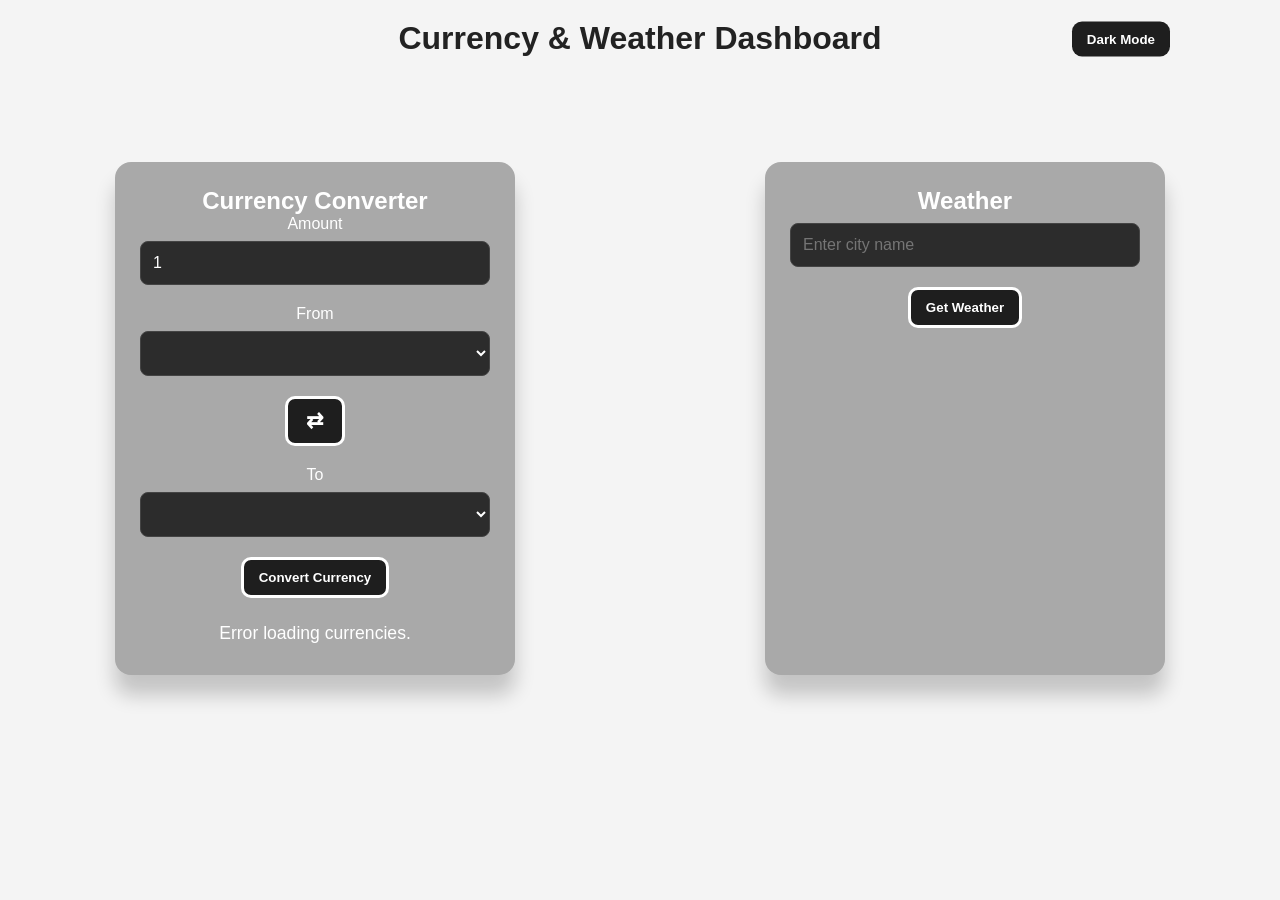
==== index.html @ 84869dac "First push" ====
<!doctype html>
<html lang="en">
  <head>
    <meta charset="UTF-8" />
    <meta name="viewport" content="width=device-width, initial-scale=1.0" />
    <title>Global Currency & Weather Dashboard</title>

    <link rel="stylesheet" href="style.css" />
  </head>

  <body class="light-mode">
    <div class="container">
      <!-- HEADER -->
      <header>
        <h1>Currency & Weather Dashboard</h1>

        <button id="theme-toggle">Dark Mode</button>
      </header>

      <!-- MAIN CONTENT -->
      <main>
        <!-- CURRENCY CONVERTER -->
        <section class="card currency-card">
          <h2>Currency Converter</h2>

          <div class="form-group">
            <label for="amount">Amount</label>

            <input
              type="number"
              id="amount"
              placeholder="Enter amount"
              value="1"
            />
          </div>

          <div class="currency-selectors">
            <div>
              <label for="from-currency">From</label>

              <select id="from-currency"></select>
            </div>

            <button id="swap-btn">⇄</button>

            <div>
              <label for="to-currency">To</label>

              <select id="to-currency"></select>
            </div>
          </div>

          <button id="convert-btn">Convert Currency</button>

          <div id="result">Conversion result appears here</div>
        </section>

        <!-- WEATHER SECTION -->
        <section class="card">
          <h2>Weather</h2>

          <div class="form-group">
            <input type="text" id="city-input" placeholder="Enter city name" />

            <button id="weather-btn">Get Weather</button>
          </div>

          <div id="weather-result"></div>
        </section>
      </main>
    </div>

    <script src="script.js"></script>
  </body>
</html>
---- style.css ----
/* =========================
   RESET
   ========================= */

* {
    margin: 0;
    padding: 0;
    box-sizing: border-box;
}

/* =========================
   BASE BODY
   ========================= */

body {
    font-family: Arial, sans-serif;
    min-height: 100vh;
    transition: all 0.3s ease;
}

/* =========================
   LIGHT MODE (DEFAULT THEME)
   ========================= */

body.light-mode {
    background-color: #f4f4f4;
    color: #222;
}

/* =========================
   DARK MODE
   ========================= */

body.dark-mode {
    background-color: darkgrey;
    color: #f5f5f5;
}

/* =========================
   LAYOUT
   ========================= */

.container {
    width: 90%;
    max-width: 1100px;
    margin: auto;
    padding: 20px;
}



header {
    position: relative;
    text-align: center;
    margin-bottom: 90px;
}

h1 {
    font-size: 2rem;
}

/* theme button */
#theme-toggle {
    position: absolute;
    right: 0;
    top: 50%;
    transform: translateY(-50%);
}

main {
    display: grid;
    grid-template-columns: 1fr 1fr;
    gap: 15rem;
}

/* =========================
   CARDS
   ========================= */

.card {
    padding: 25px;
    border-radius: 16px;
    width: 400px;
    margin: 15px auto;
    text-align: center;
    transition: all 0.3s ease;
  
}

/* LIGHT MODE → DARK CARDS */
body.light-mode .card {
    background: darkgrey;
    color: #ffffff;
    box-shadow: 0 20px 20px rgba(0,0,0,0.2);
}

/* DARK MODE → LIGHT CARDS */
body.dark-mode .card {
    background: #f2f2f2;
    color: #111111;
    box-shadow: 0 20px 20px rgba(0,0,0,0.3);
}

#swap-btn {
    margin: 20px auto;
    display: block;
    border-style: solid;
}

#convert-btn, #weather-btn{
    margin: 20px auto;
    display: block;
    border-style: solid;
}

/* =========================
   FORMS
   ========================= */

.form-group {
    margin-bottom: 20px;
}

input,
select {
    width: 100%;
    padding: 12px;
    margin-top: 8px;
    border-radius: 8px;
    border: 1px solid #ccc;
    font-size: 1rem;
    outline: none;
}

/* inputs in dark mode */
body.dark-mode input,
body.dark-mode select {
    background-color: #e0e0e0;
    color: #111;
}

/* inputs in light mode */
body.light-mode input,
body.light-mode select {
    background-color: #2c2c2c;
    color: #fff;
    border: 1px solid #444;
}

/* =========================
   BUTTONS
   ========================= */

button {
    padding: 10px 15px;
    border-radius: 10px;
    border: none;
    cursor: pointer;
    font-weight: bold;
    transition: all 0.3s ease;
}

/* LIGHT MODE BUTTONS → DARK */
body.light-mode button {
    background: #1e1e1e;
    color: #ffffff;
}

/* DARK MODE BUTTONS → LIGHT */
body.dark-mode button {
    background: #f2f2f2;
    color: #111111;
}

/* hover */
button:hover {
    opacity: 0.85;
}

/* special swap button */
#swap-btn {
    width: 60px;
    height: 50px;
    font-size: 1.3rem;
}


#theme-toggle {
    
}
/* =========================
   RESULTS TEXT
   ========================= */

#result,
#weather-result {
    margin-top: 20px;
    font-size: 1.1rem;
    line-height: 1.8;
}

/* =========================
   RESPONSIVE
   ========================= */

@media (max-width: 768px) {

    main {
        grid-template-columns: 1fr;
    }

    .card {
        width: 100%;
    }
}
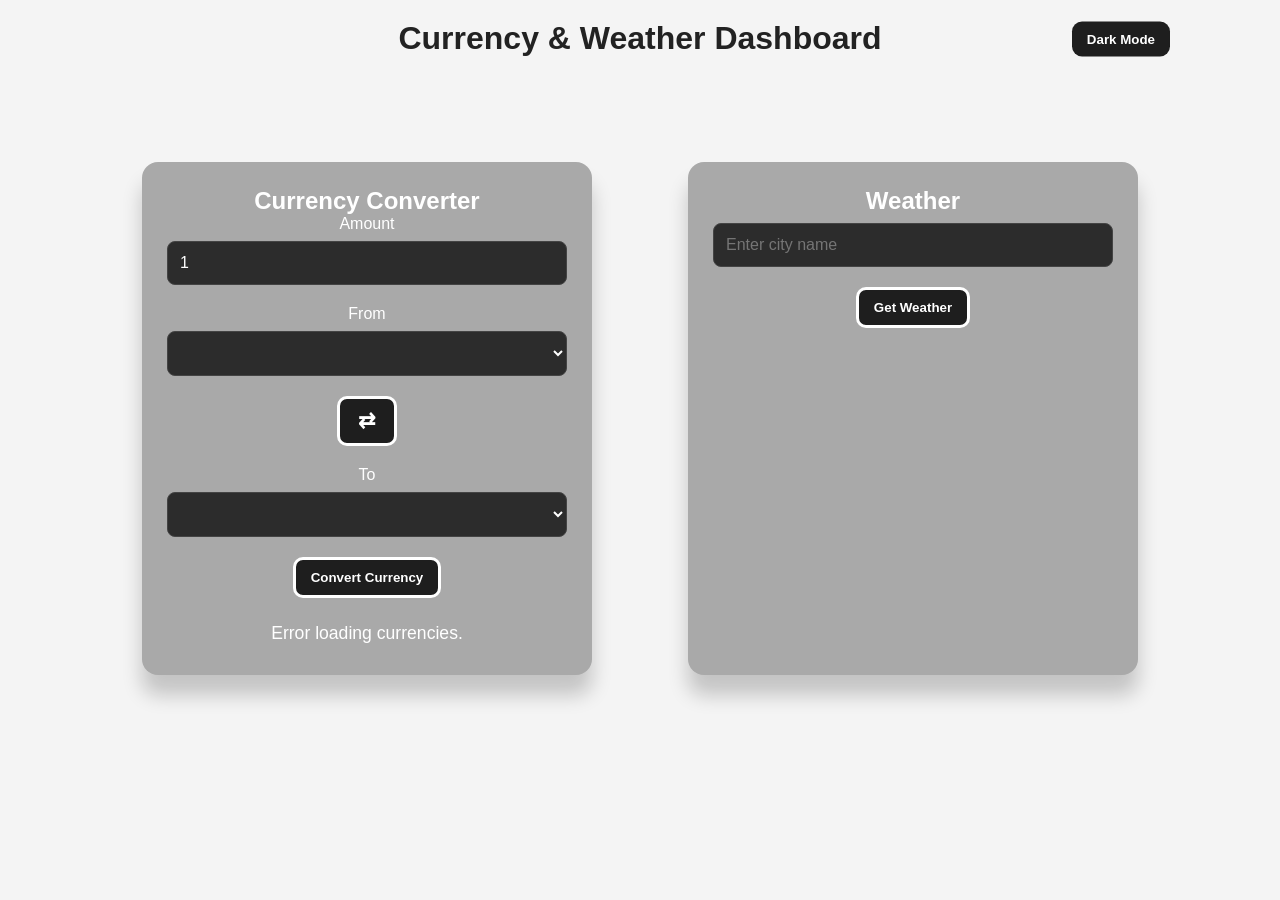
==== commit 0d71b9aa: "Add comments" ====
--- a/index.html
+++ b/index.html
@@ -1,28 +1,36 @@
 <!doctype html>
 <html lang="en">
   <head>
+    <!-- Meta information for character encoding and responsive design -->
     <meta charset="UTF-8" />
     <meta name="viewport" content="width=device-width, initial-scale=1.0" />
+
+    <!-- Page title shown in browser tab -->
     <title>Global Currency & Weather Dashboard</title>
 
+    <!-- Link to external CSS stylesheet -->
     <link rel="stylesheet" href="style.css" />
   </head>
 
   <body class="light-mode">
+    <!-- Main container that wraps the entire dashboard -->
     <div class="container">
-      <!-- HEADER -->
+      <!-- ================= HEADER SECTION ================= -->
       <header>
+        <!-- Main page heading -->
         <h1>Currency & Weather Dashboard</h1>
 
+        <!-- Button to toggle between light and dark mode -->
         <button id="theme-toggle">Dark Mode</button>
       </header>
 
-      <!-- MAIN CONTENT -->
+      <!-- ================= MAIN CONTENT AREA ================= -->
       <main>
-        <!-- CURRENCY CONVERTER -->
+        <!-- ================= CURRENCY CONVERTER SECTION ================= -->
         <section class="card currency-card">
           <h2>Currency Converter</h2>
 
+          <!-- Input for entering the amount to convert -->
           <div class="form-group">
             <label for="amount">Amount</label>
 
@@ -34,42 +42,48 @@
             />
           </div>
 
+          <!-- Currency selection dropdowns and swap button -->
           <div class="currency-selectors">
+            <!-- From currency dropdown -->
             <div>
               <label for="from-currency">From</label>
-
               <select id="from-currency"></select>
             </div>
 
+            <!-- Button to swap "from" and "to" currencies -->
             <button id="swap-btn">⇄</button>
 
+            <!-- To currency dropdown -->
             <div>
               <label for="to-currency">To</label>
-
               <select id="to-currency"></select>
             </div>
           </div>
 
+          <!-- Button to trigger currency conversion -->
           <button id="convert-btn">Convert Currency</button>
 
+          <!-- Area where conversion result will be displayed -->
           <div id="result">Conversion result appears here</div>
         </section>
 
-        <!-- WEATHER SECTION -->
-        <section class="card">
+        <!-- ================= WEATHER SECTION ================= -->
+        <section class="card weather-card">
           <h2>Weather</h2>
 
+          <!-- Input and button for searching weather by city -->
           <div class="form-group">
             <input type="text" id="city-input" placeholder="Enter city name" />
-
             <button id="weather-btn">Get Weather</button>
           </div>
 
+          <!-- Weather results will be displayed here -->
           <div id="weather-result"></div>
         </section>
       </main>
     </div>
 
+    <!-- Link to external JavaScript file -->
     <script src="script.js"></script>
   </body>
 </html>
--- a/style.css
+++ b/style.css
@@ -1,5 +1,6 @@
 /* =========================
-   RESET
+   RESET STYLES
+   Removes default browser spacing and ensures consistent box model
    ========================= */
 
 * {
@@ -9,7 +10,8 @@
 }
 
 /* =========================
-   BASE BODY
+   BASE BODY STYLING
+   Sets default font and enables smooth theme transitions
    ========================= */
 
 body {
@@ -20,6 +22,7 @@
 
 /* =========================
    LIGHT MODE (DEFAULT THEME)
+   Styling for light theme background and text
    ========================= */
 
 body.light-mode {
@@ -28,7 +31,8 @@
 }
 
 /* =========================
-   DARK MODE
+   DARK MODE THEME
+   Styling for dark mode background and text
    ========================= */
 
 body.dark-mode {
@@ -37,7 +41,8 @@
 }
 
 /* =========================
-   LAYOUT
+   MAIN LAYOUT CONTAINER
+   Centers content and controls page width
    ========================= */
 
 .container {
@@ -47,7 +52,10 @@
     padding: 20px;
 }
 
-
+/* =========================
+   HEADER SECTION
+   Contains title and theme toggle button positioning
+   ========================= */
 
 header {
     position: relative;
@@ -55,11 +63,12 @@
     margin-bottom: 90px;
 }
 
+/* Main page title */
 h1 {
     font-size: 2rem;
 }
 
-/* theme button */
+/* Theme toggle button positioning */
 #theme-toggle {
     position: absolute;
     right: 0;
@@ -67,59 +76,79 @@
     transform: translateY(-50%);
 }
 
+/* =========================
+   MAIN GRID LAYOUT
+   Creates two-column layout for currency and weather cards
+   ========================= */
+
 main {
     display: grid;
     grid-template-columns: 1fr 1fr;
-    gap: 15rem;
-}
-
-/* =========================
-   CARDS
+    gap: 2rem;
+}
+
+/* =========================
+   CARD COMPONENTS
+   Reusable UI blocks for currency and weather sections
    ========================= */
 
 .card {
     padding: 25px;
     border-radius: 16px;
-    width: 400px;
+    width: 100%;
+    max-width: 450px;
     margin: 15px auto;
     text-align: center;
     transition: all 0.3s ease;
-  
-}
-
-/* LIGHT MODE → DARK CARDS */
+}
+
+/* =========================
+   CARD STYLING - LIGHT MODE
+   Dark cards used inside light theme
+   ========================= */
+
 body.light-mode .card {
     background: darkgrey;
     color: #ffffff;
     box-shadow: 0 20px 20px rgba(0,0,0,0.2);
 }
 
-/* DARK MODE → LIGHT CARDS */
+/* =========================
+   CARD STYLING - DARK MODE
+   Light cards used inside dark theme
+   ========================= */
+
 body.dark-mode .card {
     background: #f2f2f2;
     color: #111111;
     box-shadow: 0 20px 20px rgba(0,0,0,0.3);
 }
 
-#swap-btn {
+/* =========================
+   ACTION BUTTONS (MAIN ACTIONS)
+   Convert & Weather buttons styling
+   ========================= */
+
+#convert-btn,
+#weather-btn {
     margin: 20px auto;
     display: block;
     border-style: solid;
 }
 
-#convert-btn, #weather-btn{
-    margin: 20px auto;
-    display: block;
-    border-style: solid;
-}
-
-/* =========================
-   FORMS
+/* =========================
+   FORM STYLING
+   Controls spacing for input groups
    ========================= */
 
 .form-group {
     margin-bottom: 20px;
 }
+
+/* =========================
+   INPUTS & SELECT DROPDOWNS
+   Shared styling for form fields
+   ========================= */
 
 input,
 select {
@@ -132,14 +161,22 @@
     outline: none;
 }
 
-/* inputs in dark mode */
+/* =========================
+   FORM FIELDS - DARK MODE
+   Input styling for dark theme
+   ========================= */
+
 body.dark-mode input,
 body.dark-mode select {
     background-color: #e0e0e0;
     color: #111;
 }
 
-/* inputs in light mode */
+/* =========================
+   FORM FIELDS - LIGHT MODE
+   Input styling for light theme
+   ========================= */
+
 body.light-mode input,
 body.light-mode select {
     background-color: #2c2c2c;
@@ -148,7 +185,8 @@
 }
 
 /* =========================
-   BUTTONS
+   GENERAL BUTTON STYLING
+   Base styles for all buttons
    ========================= */
 
 button {
@@ -160,36 +198,48 @@
     transition: all 0.3s ease;
 }
 
-/* LIGHT MODE BUTTONS → DARK */
+/* =========================
+   BUTTONS - LIGHT MODE
+   Dark buttons for contrast in light theme
+   ========================= */
+
 body.light-mode button {
     background: #1e1e1e;
     color: #ffffff;
 }
 
-/* DARK MODE BUTTONS → LIGHT */
+/* =========================
+   BUTTONS - DARK MODE
+   Light buttons for contrast in dark theme
+   ========================= */
+
 body.dark-mode button {
     background: #f2f2f2;
     color: #111111;
 }
 
-/* hover */
+/* Button hover effect */
 button:hover {
     opacity: 0.85;
 }
 
-/* special swap button */
+/* =========================
+   SWAP BUTTON (⇄)
+   Special styling for currency swap action
+   ========================= */
+
 #swap-btn {
+    margin: 20px auto;
+    display: block;
+    border-style: solid;
     width: 60px;
     height: 50px;
     font-size: 1.3rem;
 }
 
-
-#theme-toggle {
-    
-}
-/* =========================
-   RESULTS TEXT
+/* =========================
+   OUTPUT / RESULT DISPLAY
+   Shows converted currency and weather data
    ========================= */
 
 #result,
@@ -200,10 +250,11 @@
 }
 
 /* =========================
-   RESPONSIVE
-   ========================= */
-
-@media (max-width: 768px) {
+   RESPONSIVE DESIGN
+   Adjusts layout for tablets and mobile screens
+   ========================= */
+
+@media (max-width: 900px) {
 
     main {
         grid-template-columns: 1fr;
@@ -211,5 +262,16 @@
 
     .card {
         width: 100%;
+        height: 100%;
+        min-height: 420px;
+    }
+
+    #theme-toggle {
+        position: static;
+        margin: 30px;
+    }
+
+    #weather-result {
+        min-height: 250px;
     }
 }
